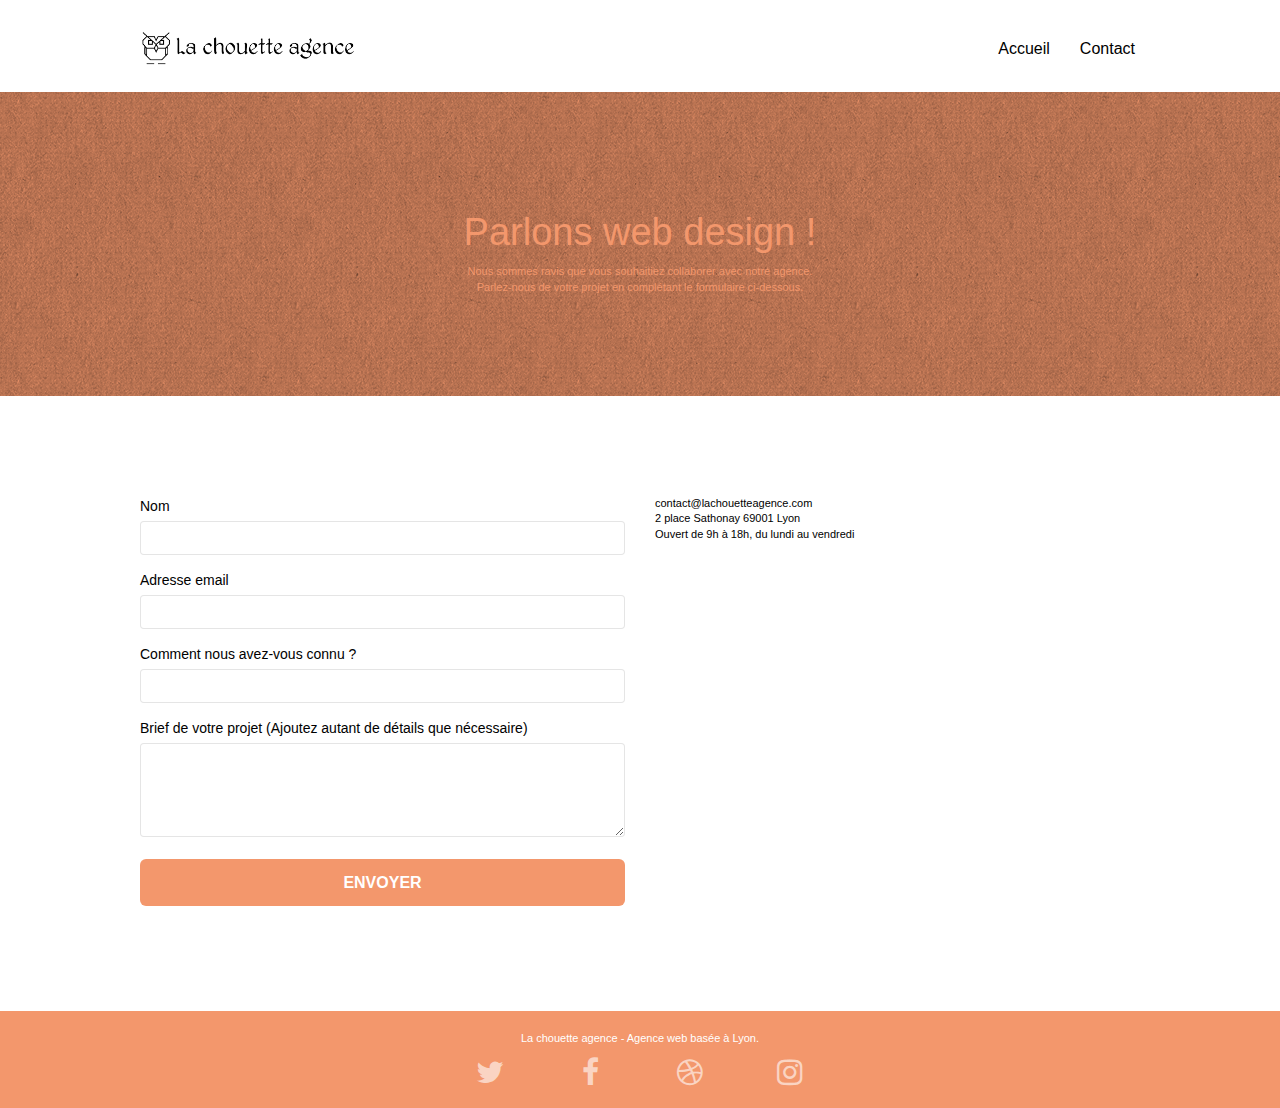
==== contact.html @ b87ef06f "seo maj" ====
<!DOCTYPE html>
<html lang="fr">
<head>
    <meta charset="utf-8">
    <meta name="description" content="La chouette agence, Entreprise webdesign Lyon">
    <meta name="viewport" content="width=device-width, initial-scale=1.0, viewport-fit=cover">
    <meta name="robots" content="index, follow">

    <link rel="shortcut icon" type="image/png" href="favicon.jpg">
    <link rel="stylesheet" type="text/css" href="./css/bootstrap.css">
    <link rel="stylesheet" type="text/css" href="style.css">
    <link rel="stylesheet" type="text/css" href="./css/font-awesome.css">
    <link rel="stylesheet" type="text/css" href="./css/et-line.css">

    <meta property="og:title" content="La chouette agence, Contact, Entreprise webdesign Lyon" />
    <meta property="og:type" content="article" />
    <meta property="og:url" content="https://filoupegase.github.io/La_chouette_agence/" />
    <meta property="og:image" content="https://filoupegase.github.io/La_chouette_agence/img/logo.png" />
    <meta property="og:description" content="La chouette agence, entreprise web design Lyon" />


    <script src="./js/jquery-2.1.0.js" defer></script>
    <script src="./js/bootstrap.js" defer></script>
    <script src="./js/blocs.js" defer></script>
    <script src="./js/jquery.touchSwipe.js" defer></script>
    <script src="./js/gmaps.js" defer></script>

    <title>La chouette agence,Contact, Entreprise webdesign Lyon</title>


    <!-- Analytics -->

    <!-- Analytics END -->

</head>
<body>
<!-- Principal conteneur -->
<div class="page-container">

    <!-- bloc-0 -->
    <div class="bloc bgc-white l-bloc " id="bloc-0">
        <div class="container bloc-sm">
            <nav class="navbar row">
                <div class="navbar-header">
                    <a class="navbar-brand" href="index.html"><img src="img/la-chouette-agence.png"
                                                                   alt="atlanta web design logo" height="40"/></a>
                    <button id="nav-toggle" type="button" class="ui-navbar-toggle navbar-toggle" data-toggle="collapse"
                            data-target=".navbar-1">
                        <span class="sr-only">Toggle navigation</span><span class="icon-bar"></span><span
                            class="icon-bar"></span><span class="icon-bar"></span>
                    </button>
                </div>
                <div class="collapse navbar-collapse navbar-1 special-dropdown-nav">
                    <ul class="site-navigation nav navbar-nav">
                        <li>
                            <a href="index.html">Accueil</a>
                        </li>
                        <li>
                        </li>
                        <li>
                            <a href="contact.html">Contact</a>
                        </li>
                    </ul>
                </div>
            </nav>
        </div>
    </div>
    <!-- bloc-0 END -->

    <!-- bloc-6 -->
    <div class="bloc bg-dots-bg bg-repeat bgc-atomic-tangerine d-bloc bloc-bg-texture texture-paper" id="bloc-6">
        <div class="container bloc-lg">
            <div class="row">
                <div class="col-sm-12">
                    <h1 class="text-center hero-bloc-text tc-white">
                        Parlons web design !
                    </h1>
                    <p class="text-center mg-lg tc-white tight-width-whitespace">
                        Nous sommes ravis que vous souhaitiez collaborer avec notre agence.<br>
                        Parlez-nous de votre projet en complétant le formulaire ci-dessous.
                    </p>
                </div>
            </div>
        </div>
    </div>
    <!-- bloc-6 END -->

    <!-- bloc-7 -->
    <div class="bloc bgc-white l-bloc" id="bloc-7">
        <div class="container bloc-lg">
            <div class="row">
                <div class="col-sm-6">
                    <form id="form_1" novalidate success-msg="Your message has been sent."
                          fail-msg="Sorry it seems that our mail server is not responding, Sorry for the inconvenience!">
                        <div class="form-group">
                            <label>
                                Nom
                            </label>
                            <input id="name" class="form-control" required/>
                        </div>
                        <div class="form-group">
                            <label>
                                Adresse email
                            </label>
                            <input id="email" class="form-control" type="email" required/>
                        </div>
                        <div class="form-group">
                            <label>
                                Comment nous avez-vous connu ?
                            </label>
                            <input class="form-control" type="email" required id="input_504"/>
                        </div>
                        <div class="form-group">
                            <label>
                                Brief de votre projet (Ajoutez autant de détails que nécessaire)<br>
                            </label><textarea id="message" class="form-control" rows="4" cols="50" required></textarea>
                        </div>
                        <button class="bloc-button btn btn-lg btn-block cta-hero btn-atomic-tangerine" type="submit">
                            Envoyer
                        </button>
                    </form>
                </div>
                <div class="col-sm-6">
                    <p>
                        contact@lachouetteagence.com<br>2 place Sathonay 69001 Lyon<br>Ouvert de 9h à 18h, du lundi au
                        vendredi<br>
                    </p>
                </div>
            </div>
        </div>
    </div>
    <!-- bloc-7 END -->

    <!-- ScrollToTop Button -->
    <a class="bloc-button btn btn-d scrollToTop" onclick="scrollToTarget('1')"><span
            class="fa fa-chevron-up"></span></a>
    <!-- ScrollToTop Button END-->


    <!-- Footer - bloc-8 -->
    <div class="bloc bgc-atomic-tangerine d-bloc" id="bloc-8">
        <div class="container bloc-sm">
            <div class="row">
                <div class="col-sm-12">
                    <p class="text-center white">
                        La chouette agence - Agence web basée à Lyon.<br>
                    </p>
                    <div class="row row-no-gutters social">
                        <div class="col-sm-3">
                            <div class="text-center">
                                <a class="social" href="index.html"><span class="fa fa-twitter icon-md"></span></a>
                            </div>
                        </div>
                        <div class="col-sm-3">
                            <div class="text-center">
                                <a class="social" href="index.html"><span class="fa fa-facebook icon-md"></span></a>
                            </div>
                        </div>
                        <div class="col-sm-3">
                            <div class="text-center">
                                <a class="social" href="index.html"><span class="fa fa-dribbble icon-md"></span></a>
                            </div>
                        </div>
                        <div class="col-sm-3">
                            <div class="text-center">
                                <a class="social" href="index.html"><span class="fa fa-instagram icon-md"></span></a>
                            </div>
                        </div>
                    </div>
                </div>
            </div>
        </div>
    </div>
    <!-- Footer - bloc-8 END -->

</div>
<!-- Principal conteneur END -->


</body>
</html>
---- style.css ----
body {
    margin: 0;
    padding: 0;
    background: #FFF;
    overflow-x: hidden;
    -webkit-font-smoothing: antialiased;
    -moz-osx-font-smoothing: grayscale;
}

a,
button {
    transition: all .3s ease-in-out;
    outline: none!important;
}

a:hover {
    text-decoration: none;
    cursor: pointer;
}

#page-loading-blocs-notifaction {
    position: fixed;
    top: 0;
    bottom: 0;
    width: 100%;
    z-index: 100000;
    background: #FFFFFF url("img/pageload-spinner.gif") no-repeat center center;
}

.bloc {
    width: 100%;
    clear: both;
    background: 50% 50% no-repeat;
    padding: 0 50px;
    -webkit-background-size: cover;
    -moz-background-size: cover;
    -o-background-size: cover;
    background-size: cover;
    position: relative;
}

.bloc .container {
    padding-left: 0;
    padding-right: 0;
}

.bloc-lg {
    padding: 100px 50px;
}

.bloc-md {
    padding: 50px;
}

.bloc-sm {
    padding: 20px 50px;
}

.bg-center,
.bg-l-edge,
.bg-r-edge,
.bg-t-edge,
.bg-b-edge,
.bg-tl-edge,
.bg-bl-edge,
.bg-tr-edge,
.bg-br-edge,
.bg-repeat {
    -webkit-background-size: auto!important;
    -moz-background-size: auto!important;
    -o-background-size: auto!important;
    background-size: auto!important;
}

.bg-repeat {
    background: repeat;
}

.bg-t-edge {
    background: top no-repeat;
}

.bloc-bg-texture::before {
    content: "";
    background-size: 2px 2px;
    position: absolute;
    top: 0;
    bottom: 0;
    left: 0;
    right: 0;
}

.texture-paper::before {
    background: url("img/texture-paper.png");
    background-size: 280px 280px;
}

.citation {
    font-size: 2.5rem;
}

.citation__footer {
    font-size: 1.8rem;
    color: #000;
}

.padd {
    margin-bottom: 30px;
}

.b-parallax {
    background-attachment: fixed;
}

.d-bloc {
    color: rgba(255, 255, 255, .7);
}

.d-bloc button:hover {
    color: rgba(255, 255, 255, .9);
}

.d-bloc .icon-round,
.d-bloc .icon-square,
.d-bloc .icon-rounded,
.d-bloc .icon-semi-rounded-a,
.d-bloc .icon-semi-rounded-b {
    border-color: rgba(255, 255, 255, .9);
}

.d-bloc .divider-h span {
    border-color: rgba(255, 255, 255, .2);
}

.d-bloc .a-btn,
.d-bloc .navbar a,
.d-bloc .navbar-brand,
.d-bloc a .icon-sm,
.d-bloc a .icon-md,
.d-bloc a .icon-lg,
.d-bloc a .icon-xl,
.d-bloc h1 a,
.d-bloc h2 a,
.d-bloc h3 a,
.d-bloc h4 a,
.d-bloc h5 a,
.d-bloc h6 a,
.d-bloc p a {
    color: rgba(255, 255, 255, .6);
}

.d-bloc .a-btn:hover,
.d-bloc .navbar a:hover,
.d-bloc .navbar-brand:hover,
.d-bloc a:hover .icon-sm,
.d-bloc a:hover .icon-md,
.d-bloc a:hover .icon-lg,
.d-bloc a:hover .icon-xl,
.d-bloc h1 a:hover,
.d-bloc h2 a:hover,
.d-bloc h3 a:hover,
.d-bloc h4 a:hover,
.d-bloc h5 a:hover,
.d-bloc h6 a:hover,
.d-bloc p a:hover {
    color: rgba(255, 255, 255, 1);
}

.d-bloc .navbar-toggle .icon-bar {
    background: rgba(255, 255, 255, 1);
}

.d-bloc .btn-wire,
.d-bloc .btn-wire:hover {
    color: rgba(255, 255, 255, 1);
    border-color: rgba(255, 255, 255, 1);
}

.d-bloc .panel {
    color: rgba(0, 0, 0, .5);
}

.d-bloc .panel button:hover {
    color: rgba(0, 0, 0, .7);
}

.d-bloc .panel icon {
    border-color: rgba(0, 0, 0, .7);
}

.d-bloc .panel .divider-h span {
    border-color: rgba(0, 0, 0, .1);
}

.d-bloc .panel .a-btn {
    color: rgba(0, 0, 0, .6);
}

.d-bloc .panel .a-btn:hover {
    color: rgba(0, 0, 0, 1);
}

.d-bloc .panel .btn-wire,
.d-bloc .panel .btn-wire:hover {
    color: rgba(0, 0, 0, .7);
    border-color: rgba(0, 0, 0, .3);
}

.d-bloc .panel,
.l-bloc {
    color: rgba(0, 0, 0, .5);
}

.d-bloc .panel button:hover,
.l-bloc button:hover {
    color: rgba(0, 0, 0, .7);
}

.l-bloc .icon-round,
.l-bloc .icon-square,
.l-bloc .icon-rounded,
.l-bloc .icon-semi-rounded-a,
.l-bloc .icon-semi-rounded-b {
    border-color: rgba(0, 0, 0, .7);
}

.d-bloc .panel .divider-h span,
.l-bloc .divider-h span {
    border-color: rgba(0, 0, 0, .1);
}

.d-bloc .panel .a-btn,
.l-bloc .a-btn,
.l-bloc .navbar a,
.l-bloc .navbar-brand,
.l-bloc a .icon-sm,
.l-bloc a .icon-md,
.l-bloc a .icon-lg,
.l-bloc a .icon-xl,
.l-bloc h1 a,
.l-bloc h2 a,
.l-bloc h3 a,
.l-bloc h4 a,
.l-bloc h5 a,
.l-bloc h6 a,
.l-bloc p a {
    color: rgba(0, 0, 0, .6);
}

.d-bloc .panel .a-btn:hover,
.l-bloc .a-btn:hover,
.l-bloc .navbar a:hover,
.l-bloc .navbar-brand:hover,
.l-bloc a:hover .icon-sm,
.l-bloc a:hover .icon-md,
.l-bloc a:hover .icon-lg,
.l-bloc a:hover .icon-xl,
.l-bloc h1 a:hover,
.l-bloc h2 a:hover,
.l-bloc h3 a:hover,
.l-bloc h4 a:hover,
.l-bloc h5 a:hover,
.l-bloc h6 a:hover,
.l-bloc p a:hover {
    color: rgba(0, 0, 0, 1);
}

.l-bloc .navbar-toggle .icon-bar {
    color: rgba(0, 0, 0, .6);
}

.d-bloc .panel .btn-wire,
.d-bloc .panel .btn-wire:hover,
.l-bloc .btn-wire,
.l-bloc .btn-wire:hover {
    color: rgba(0, 0, 0, .7);
    border-color: rgba(0, 0, 0, .3);
}

.voffset {
    margin-top: 30px;
}

.voffset-lg {
    margin-top: 80px;
}

.row-no-gutters {
    margin-right: 0;
    margin-left: 0;
}

.row.row-no-gutters > [class^="col-"],
.row.row-no-gutters > [class*=" col-"] {
    padding-right: 0;
    padding-left: 0;
}

#bloc-1-hero h1 {
    font-size: 32px;
}

.navbar {
    margin-bottom: 0;
    z-index: 1;
}

.navbar-brand {
    height: auto;
    padding: 3px 15px;
    font-size: 25px;
    font-weight: normal;
    font-weight: 600;
    line-height: 44px;
}

.navbar-brand img {
    max-height: 200px;
    margin: 0 5px 0 0;
    display: inline;
}

.navbar-brand img[src$=svg] {
    min-width: 100px;
}

.nav-center .navbar-brand img {
    margin: 0;
}

.navbar .nav {
    padding-top: 2px;
    margin-right: -16px;
    float: right;
    z-index: 1;
}

.nav > li {
    float: left;
    margin-top: 4px;
    font-size: 16px;
}

.navbar-nav .open .dropdown-menu > li > a {
    text-align: inherit;
}

.nav > li a:hover,
.nav > li a:focus {
    background: transparent;
}

.navbar-toggle {
    margin: 10px 10px 0 0;
    border: 0px;
}

.navbar-toggle:hover {
    background: transparent!important;
}

.navbar-toggle .icon-bar {
    background-color: rgba(0, 0, 0, .5);
    width: 26px;
}

.nav-invert .navbar .nav {
    float: left;
}

.nav-invert .navbar-header,
.nav-invert .navbar-brand {
    float: right;
    position: relative;
    z-index: 2;
}

@media (min-width: 768px) {
    .site-navigation {
        position: absolute;
        top: 50%;
        right: 20px;
        transform: translate(0, -50%);
        -webkit-transform: translateY(-50%);
    }
    .nav > li .dropdown-menu a,
    .nav > li .dropdown-menu a:hover {
        color: #484848;
    }
    .nav-invert .site-navigation {
        left: 0;
        right: 0;
    }
    .nav-center {
        text-align: center;
    }
    .nav-center .navbar-header {
        width: 100%;
    }
    .nav-center .navbar-header,
    .nav-center .navbar-brand,
    .nav-center .nav > li {
        float: none;
        display: inline-block;
    }
    .nav-center .site-navigation {
        position: relative;
        width: 100%;
        right: 0;
        margin-right: 0px;
        margin-top: 20px;
    }
    .nav-center.mini-nav .navbar-toggle {
        float: none;
        margin: 10px auto 0;
    }
}

.nav > li > .dropdown a {
    background: none!important;
    display: block;
    padding: 14px 15px;
}

nav .caret {
    margin: 0 5px;
}

.dropdown-menu .dropdown-menu {
    top: -8px;
    left: 100%;
}

.dropdown-menu .dropmenu-flow-right {
    top: 100%;
    left: 0;
    margin-left: -1px;
    border-top-left-radius: 0;
    border-top-right-radius: 0;
}

.dropdown-menu .dropdown span {
    border: 4px solid black;
    border-top-color: transparent;
    border-right-color: transparent;
    border-bottom-color: transparent;
    margin: 6px -5px 0 0!important;
    float: right;
}

.mg-md {
    margin-top: 10px;
    margin-bottom: 20px;
}

.mg-lg {
    margin-top: 10px;
    margin-bottom: 40px;
}

.btn {
    margin: 0 5px 5px 0;
}

.btn.pull-right {
    margin: 0 0 5px 5px;
}

.btn-d,
.btn-d:hover,
.btn-d:focus {
    color: #FFF;
    background: rgba(0, 0, 0, .3);
}

button {
    outline: none!important;
}

.btn-rd {
    border-radius: 40px;
}

.btn-clean {
    border: 1px solid rgba(0, 0, 0, .08);
    border-bottom-color: rgba(0, 0, 0, .1);
    text-shadow: 0 1px 0 rgba(0, 0, 1, .1);
    box-shadow: 0 1px 3px rgba(0, 0, 1, .25), inset 0 1px 0 0 rgba(255, 255, 255, .15);
}

.icon-md {
    font-size: 30px!important;
}

.icon-lg {
    font-size: 60px!important;
}

.sm-shadow {
    text-shadow: 0 1px 2px rgba(0, 0, 0, .3);
}

.panel-sq,
.panel-sq .panel-heading,
.panel-sq .panel-footer {
    border-radius: 0;
}

.panel-rd {
    border-radius: 30px;
}

.panel-rd .panel-heading {
    border-radius: 29px 29px 0 0;
}

.panel-rd .panel-footer {
    border-radius: 0 0 29px 29px;
}

.form-control {
    border-color: rgba(0, 0, 0, .1);
    box-shadow: none;
}

.scrollToTop {
    width: 40px;
    height: 40px;
    position: fixed;
    bottom: 20px;
    right: 20px;
    opacity: 0;
    z-index: 500;
    transition: all .3s ease-in-out;
}

.scrollToTop span {
    margin-top: 6px;
}

.showScrollTop {
    font-size: 14px;
    opacity: 1;
}

a[data-lightbox] {
    position: relative;
    display: block;
    text-align: center;
}

a[data-lightbox]:hover::before {
    content: "+";
    font-family: "HelveticaNeue-Light", "Helvetica Neue Light", "Helvetica Neue", Helvetica, Arial;
    font-size: 32px;
    width: 50px;
    height: 50px;
    margin-left: -25px;
    border-radius: 50%;
    background: rgba(0, 0, 0, .6);
    color: #FFF;
    font-weight: 100;
    z-index: 1;
    position: absolute;
    top: 50%;
    transform: translateY(-50%);
    -webkit-transform: translateY(-50%);
}

a[data-lightbox]:hover img {
    opacity: 0.6;
    -webkit-animation-fill-mode: none;
    animation-fill-mode: none;
}

#lightbox-modal {
    display: flex;
    align-items: center;
}

#lightbox-modal .modal-dialog {
    width: 90%;
    max-width: 900px;
    margin: 0 auto 0;
}

#lightbox-modal .modal-dialog img {
    max-height: 90vh;
    margin: 0 auto;
}

.lightbox-caption {
    padding: 20px;
    color: #FFF;
    background: rgba(0, 0, 0, .5);
    position: absolute;
    left: 15px;
    right: 15px;
    bottom: 5px;
}

.close-lightbox {
    color: #FFF;
    font-size: 30px;
    position: absolute;
    top: 20px;
    right: 20px;
    z-index: 20;
    background: rgba(0, 0, 0, .5);
    border: none;
    line-height: 30px;
    padding: 0 9px 5px;
    opacity: 0.3;
}

.close-lightbox:hover,
.next-lightbox:hover,
.prev-lightbox:hover {
    opacity: 1.0;
    color: #FFF;
}

.next-lightbox,
.prev-lightbox {
    font-size: 20px;
    color: rgba(255, 255, 255, .9);
    background: rgba(0, 0, 0, .5);
    transition: all .2s ease-in-out;
    position: absolute;
    top: 45%;
    z-index: 1;
    opacity: 0.4;
}

.next-lightbox {
    padding: 6px 8px 1px 13px;
    right: 25px;
}

.prev-lightbox {
    padding: 6px 13px 1px 10px;
    left: 25px;
}

.snapshot-lb .modal-body {
    padding-bottom: 45px;
}

.snapshot-lb .lightbox-caption {
    padding: 0;
    color: rgba(0, 0, 0, .5);
    background: none;
}

h1,
h2,
h3,
h4,
h5,
h6,
p,
label,
.btn,
a {
    font-family: "helvetica";
    font-weight: 400;
    color: black!important;
}

.container {
    max-width: 1000px;
}

.hero-bloc-text {
    font-size: 38px;
}

.hero-bloc-text-sub {
    font-size: 36px;
}

.statement-bloc-text {
    line-height: 26px;
    font-style: italic;
    font-size: 20px;
    text-align: center;
    font-weight: lighter;
    max-width: 520px;
    margin: auto auto auto auto;
}

p {
    font-size: 11px;
}

.tight-width-whitespace {
    max-width: 600px;
    margin: auto auto auto auto;
}

.h1 {
    font-size: 25px;
    font-family: "Open Sans";
}

.cta-hero {
    margin-top: 22px;
    color: #FFFFFF!important;
    text-transform: uppercase;
    padding: 12px 28px 12px 28px;
    font-size: 16px;
    font-weight: 700;
}

.social {
    max-width: 400px;
    margin: auto auto auto auto;
}

h2 {
    font-size: 25px;
    line-height: 1.4em;
}

h3 {
    font-size: 15px;
    text-transform: uppercase;
    font-weight: 700;
    color: #333333!important;
}

.med-width-whitespace {
    max-width: 800px;
    margin: auto auto auto auto;
    box-shadow: 0px 0px 0px #000000;
}

h1 {
    color: #333333!important;
}

h4 {
    color: #333333!important;
}

.icons {
    margin-bottom: 14px;
    margin-top: 24px;
}

.white {
    color: #FFFFFF!important;
}

.portfolio-thumb {
    margin-bottom: 24px;
}

.portfolio-row {
    margin-bottom: 44px;
    margin-top: 50px;
}

.avatar {
    box-shadow: 0px 4px 9px rgba(0, 0, 0, 0.3);
}

.black-background {
    background-color: rgba(165, 147, 99, 0.7);
    padding: 40px 40px 40px 40px;
}

.bold-link {
    font-weight: 900;
    text-decoration: underline!important;
}

.bgc-white {
    background-color: #FFFFFF;
}

.bgc-dark-slate-blue {
    background-color: #364577;
}

.bgc-atomic-tangerine {
    background-color: #F3976C;
}

.tc-white {
    color: #F3976C!important;
}

.btn-atomic-tangerine {
    background: #F3976C;
    color: #FFFFFF!important;
}

.btn-atomic-tangerine:hover {
    background: #c27956!important;
    color: #FFFFFF!important;
}

.ltc-white {
    color: #FFFFFF!important;
}

.ltc-white:hover {
    color: #cccccc!important;
}

.ltc-atomic-tangerine {
    color: #F3976C!important;
}

.ltc-atomic-tangerine:hover {
    color: #c27956!important;
}

.icon-dark-slate-blue {
    color: #364577!important;
    border-color: #364577!important;
}

.bg-dots-bg {
    background-image: url("img/dots-bg.png");
}

.bg-lines-h2-bg {
    background-image: url("img/lines-h2-bg.png");
}

.bg-banniere {
    background-image: url("img/la-chouette-agence-banniere.jpg");
}

.bg-presentation {
    background-image: url("img/image-de-presentation.jpg");
}

@media (max-width: 1024px) {
    .bloc {
        padding-left: 20px;
        padding-right: 20px;
    }
    .bloc.full-width-bloc,
    .bloc-tile-2.full-width-bloc .container,
    .bloc-tile-3.full-width-bloc .container,
    .bloc-tile-4.full-width-bloc .container {
        padding-left: 0;
        padding-right: 0;
    }
}

@media (max-width: 992px) and (min-width: 768px) {
    .navbar .nav {
        max-width: 80%
    }
    .nav-center.navbar .nav {
        max-width: 100%
    }
}

@media only screen and (min-device-width: 768px) and (max-device-width: 1024px) and (orientation: landscape) {
    .b-parallax {
        background-attachment: scroll;
    }
}

@media only screen and (min-device-width: 1024px) and (max-device-width: 1366px) and (-webkit-min-device-pixel-ratio: 1.5) {
    .b-parallax {
        background-attachment: scroll;
    }
}

@media (max-width: 991px) {
    .container {
        width: 100%;
    }
    .b-parallax {
        background-attachment: scroll;
    }
    .page-container,
    #hero-bloc {
        overflow-x: hidden;
        position: relative;
    }
    .bloc {
        padding-left: constant(safe-area-inset-left);
        padding-right: constant(safe-area-inset-right);
    }
    .bloc-group,
    .bloc-group .bloc {
        display: block;
        width: 100%;
    }
    .bloc-fill-screen .fill-bloc-top-edge,
    .bloc-fill-screen .fill-bloc-bottom-edge {
        padding: 0 20px;
        padding-left: constant(safe-area-inset-left);
        padding-right: constant(safe-area-inset-right);
    }
}

@media (max-width: 767px) {
    .page-container {
        overflow-x: hidden;
        position: relative;
    }
    h1,
    h2,
    h3,
    h4,
    h5,
    h6,
    p,
    #disqus_thread {
        padding-left: 10px!important;
        padding-right: 10px!important;
    }
    .b-parallax {
        background-attachment: scroll;
    }
    .navbar .nav {
        padding-top: 0;
        border-top: 1px solid rgba(0, 0, 0, .2);
        float: none!important;
    }
    .navbar.row {
        margin-left: 0;
        margin-right: 0;
    }
    .site-navigation {
        position: inherit;
        transform: none;
        -webkit-transform: none;
        -ms-transform: none;
    }
    .nav > li {
        margin-top: 0;
        border-bottom: 1px solid rgba(0, 0, 0, .1);
        background: rgba(0, 0, 0, .05);
        text-align: left;
        padding-left: 15px;
        width: 100%;
    }
    .nav > li:hover {
        background: rgba(0, 0, 0, .08);
    }
    .dropdown .dropdown a .caret {
        float: none;
        margin: 5px 0 0 10px!important;
        border: 4px solid black;
        border-bottom-color: transparent;
        border-right-color: transparent;
        border-left-color: transparent;
    }
    #hero-bloc .navbar .nav {
        background: rgba(0, 0, 0, .8);
    }
    #hero-bloc .navbar .nav a {
        color: rgba(255, 255, 255, .6);
    }
    .hero {
        padding: 50px 0;
    }
    .hero-nav {
        left: -1px;
        right: -1px;
    }
    .navbar-collapse {
        padding: 0;
        overflow-x: hidden;
        -webkit-box-shadow: none;
        box-shadow: none;
    }
    .navbar-brand img {
        max-height: 40px;
        width: auto;
    }
    .nav-invert .navbar-header {
        float: none;
        width: 100%;
    }
    .nav-invert .navbar-toggle {
        float: left;
        margin-left: 10px;
    }
    .bloc {
        padding-left: 0;
        padding-right: 0;
    }
    .bloc-xxl,
    .bloc-xl,
    .bloc-lg {
        padding: 40px 0;
    }
    .bloc-sm,
    .bloc-md {
        padding-left: 0;
        padding-right: 0;
    }
    .bloc-tile-2 .container,
    .bloc-tile-3 .container,
    .bloc-tile-4 .container,
    .bloc-fill-screen .fill-bloc-top-edge,
    .bloc-fill-screen .fill-bloc-bottom-edge {
        padding-left: 0;
        padding-right: 0;
    }
    .a-block {
        padding: 0 10px;
    }
    .btn-dwn {
        display: none;
    }
    .voffset {
        margin-top: 5px;
    }
    .voffset-md {
        margin-top: 20px;
    }
    .voffset-lg {
        margin-top: 30px;
    }
    form {
        padding: 5px;
    }
    .close-lightbox {
        display: inline-block;
    }
    .blocsapp-device-iphone5 {
        background-size: 216px 425px;
        padding-top: 60px;
        width: 216px;
        height: 425px;
    }
    .blocsapp-device-iphone5 img {
        width: 180px;
        height: 320px;
    }
}

@media (max-width: 400px) {
    .bloc {
        padding-left: 0;
        padding-right: 0;
    }
}

@media (max-width: 767px) {
    .bloc-mob-center-text {
        text-align: center;
    }
}
---- css/et-line.css ----
@font-face {
    font-family: et-line;
    src: url(../fonts/et-line.eot);
    src: url(../fonts/et-line.eot?#iefix) format('embedded-opentype'), url(../fonts/et-line.woff) format('woff'), url(../fonts/et-line.ttf) format('truetype'), url(../fonts/et-line.svg#et-line) format('svg');
    font-weight: 400;
    font-style: normal
}

.et-icon-adjustments,
.et-icon-alarmclock,
.et-icon-anchor,
.et-icon-aperture,
.et-icon-attachment,
.et-icon-bargraph,
.et-icon-basket,
.et-icon-beaker,
.et-icon-bike,
.et-icon-book-open,
.et-icon-briefcase,
.et-icon-browser,
.et-icon-calendar,
.et-icon-camera,
.et-icon-caution,
.et-icon-chat,
.et-icon-circle-compass,
.et-icon-clipboard,
.et-icon-clock,
.et-icon-cloud,
.et-icon-compass,
.et-icon-desktop,
.et-icon-dial,
.et-icon-document,
.et-icon-documents,
.et-icon-download,
.et-icon-dribbble,
.et-icon-edit,
.et-icon-envelope,
.et-icon-expand,
.et-icon-facebook,
.et-icon-flag,
.et-icon-focus,
.et-icon-gears,
.et-icon-genius,
.et-icon-gift,
.et-icon-global,
.et-icon-globe,
.et-icon-googleplus,
.et-icon-grid,
.et-icon-happy,
.et-icon-hazardous,
.et-icon-heart,
.et-icon-hotairballoon,
.et-icon-hourglass,
.et-icon-key,
.et-icon-laptop,
.et-icon-layers,
.et-icon-lifesaver,
.et-icon-lightbulb,
.et-icon-linegraph,
.et-icon-linkedin,
.et-icon-lock,
.et-icon-magnifying-glass,
.et-icon-map,
.et-icon-map-pin,
.et-icon-megaphone,
.et-icon-mic,
.et-icon-mobile,
.et-icon-newspaper,
.et-icon-notebook,
.et-icon-paintbrush,
.et-icon-paperclip,
.et-icon-pencil,
.et-icon-phone,
.et-icon-picture,
.et-icon-pictures,
.et-icon-piechart,
.et-icon-presentation,
.et-icon-pricetags,
.et-icon-printer,
.et-icon-profile-female,
.et-icon-profile-male,
.et-icon-puzzle,
.et-icon-quote,
.et-icon-recycle,
.et-icon-refresh,
.et-icon-ribbon,
.et-icon-rss,
.et-icon-sad,
.et-icon-scissors,
.et-icon-scope,
.et-icon-search,
.et-icon-shield,
.et-icon-speedometer,
.et-icon-strategy,
.et-icon-streetsign,
.et-icon-tablet,
.et-icon-target,
.et-icon-telescope,
.et-icon-toolbox,
.et-icon-tools,
.et-icon-tools-2,
.et-icon-trophy,
.et-icon-tumblr,
.et-icon-twitter,
.et-icon-upload,
.et-icon-video,
.et-icon-wallet,
.et-icon-wine {
    font-family: et-line;
    speak: none;
    font-style: normal;
    font-weight: 400;
    font-variant: normal;
    text-transform: none;
    line-height: 1;
    -webkit-font-smoothing: antialiased;
    -moz-osx-font-smoothing: grayscale;
    display: inline-block
}

.et-icon-mobile:before {
    content: "\e000"
}

.et-icon-laptop:before {
    content: "\e001"
}

.et-icon-desktop:before {
    content: "\e002"
}

.et-icon-tablet:before {
    content: "\e003"
}

.et-icon-phone:before {
    content: "\e004"
}

.et-icon-document:before {
    content: "\e005"
}

.et-icon-documents:before {
    content: "\e006"
}

.et-icon-search:before {
    content: "\e007"
}

.et-icon-clipboard:before {
    content: "\e008"
}

.et-icon-newspaper:before {
    content: "\e009"
}

.et-icon-notebook:before {
    content: "\e00a"
}

.et-icon-book-open:before {
    content: "\e00b"
}

.et-icon-browser:before {
    content: "\e00c"
}

.et-icon-calendar:before {
    content: "\e00d"
}

.et-icon-presentation:before {
    content: "\e00e"
}

.et-icon-picture:before {
    content: "\e00f"
}

.et-icon-pictures:before {
    content: "\e010"
}

.et-icon-video:before {
    content: "\e011"
}

.et-icon-camera:before {
    content: "\e012"
}

.et-icon-printer:before {
    content: "\e013"
}

.et-icon-toolbox:before {
    content: "\e014"
}

.et-icon-briefcase:before {
    content: "\e015"
}

.et-icon-wallet:before {
    content: "\e016"
}

.et-icon-gift:before {
    content: "\e017"
}

.et-icon-bargraph:before {
    content: "\e018"
}

.et-icon-grid:before {
    content: "\e019"
}

.et-icon-expand:before {
    content: "\e01a"
}

.et-icon-focus:before {
    content: "\e01b"
}

.et-icon-edit:before {
    content: "\e01c"
}

.et-icon-adjustments:before {
    content: "\e01d"
}

.et-icon-ribbon:before {
    content: "\e01e"
}

.et-icon-hourglass:before {
    content: "\e01f"
}

.et-icon-lock:before {
    content: "\e020"
}

.et-icon-megaphone:before {
    content: "\e021"
}

.et-icon-shield:before {
    content: "\e022"
}

.et-icon-trophy:before {
    content: "\e023"
}

.et-icon-flag:before {
    content: "\e024"
}

.et-icon-map:before {
    content: "\e025"
}

.et-icon-puzzle:before {
    content: "\e026"
}

.et-icon-basket:before {
    content: "\e027"
}

.et-icon-envelope:before {
    content: "\e028"
}

.et-icon-streetsign:before {
    content: "\e029"
}

.et-icon-telescope:before {
    content: "\e02a"
}

.et-icon-gears:before {
    content: "\e02b"
}

.et-icon-key:before {
    content: "\e02c"
}

.et-icon-paperclip:before {
    content: "\e02d"
}

.et-icon-attachment:before {
    content: "\e02e"
}

.et-icon-pricetags:before {
    content: "\e02f"
}

.et-icon-lightbulb:before {
    content: "\e030"
}

.et-icon-layers:before {
    content: "\e031"
}

.et-icon-pencil:before {
    content: "\e032"
}

.et-icon-tools:before {
    content: "\e033"
}

.et-icon-tools-2:before {
    content: "\e034"
}

.et-icon-scissors:before {
    content: "\e035"
}

.et-icon-paintbrush:before {
    content: "\e036"
}

.et-icon-magnifying-glass:before {
    content: "\e037"
}

.et-icon-circle-compass:before {
    content: "\e038"
}

.et-icon-linegraph:before {
    content: "\e039"
}

.et-icon-mic:before {
    content: "\e03a"
}

.et-icon-strategy:before {
    content: "\e03b"
}

.et-icon-beaker:before {
    content: "\e03c"
}

.et-icon-caution:before {
    content: "\e03d"
}

.et-icon-recycle:before {
    content: "\e03e"
}

.et-icon-anchor:before {
    content: "\e03f"
}

.et-icon-profile-male:before {
    content: "\e040"
}

.et-icon-profile-female:before {
    content: "\e041"
}

.et-icon-bike:before {
    content: "\e042"
}

.et-icon-wine:before {
    content: "\e043"
}

.et-icon-hotairballoon:before {
    content: "\e044"
}

.et-icon-globe:before {
    content: "\e045"
}

.et-icon-genius:before {
    content: "\e046"
}

.et-icon-map-pin:before {
    content: "\e047"
}

.et-icon-dial:before {
    content: "\e048"
}

.et-icon-chat:before {
    content: "\e049"
}

.et-icon-heart:before {
    content: "\e04a"
}

.et-icon-cloud:before {
    content: "\e04b"
}

.et-icon-upload:before {
    content: "\e04c"
}

.et-icon-download:before {
    content: "\e04d"
}

.et-icon-target:before {
    content: "\e04e"
}

.et-icon-hazardous:before {
    content: "\e04f"
}

.et-icon-piechart:before {
    content: "\e050"
}

.et-icon-speedometer:before {
    content: "\e051"
}

.et-icon-global:before {
    content: "\e052"
}

.et-icon-compass:before {
    content: "\e053"
}

.et-icon-lifesaver:before {
    content: "\e054"
}

.et-icon-clock:before {
    content: "\e055"
}

.et-icon-aperture:before {
    content: "\e056"
}

.et-icon-quote:before {
    content: "\e057"
}

.et-icon-scope:before {
    content: "\e058"
}

.et-icon-alarmclock:before {
    content: "\e059"
}

.et-icon-refresh:before {
    content: "\e05a"
}

.et-icon-happy:before {
    content: "\e05b"
}

.et-icon-sad:before {
    content: "\e05c"
}

.et-icon-facebook:before {
    content: "\e05d"
}

.et-icon-twitter:before {
    content: "\e05e"
}

.et-icon-googleplus:before {
    content: "\e05f"
}

.et-icon-rss:before {
    content: "\e060"
}

.et-icon-tumblr:before {
    content: "\e061"
}

.et-icon-linkedin:before {
    content: "\e062"
}

.et-icon-dribbble:before {
    content: "\e063"
}
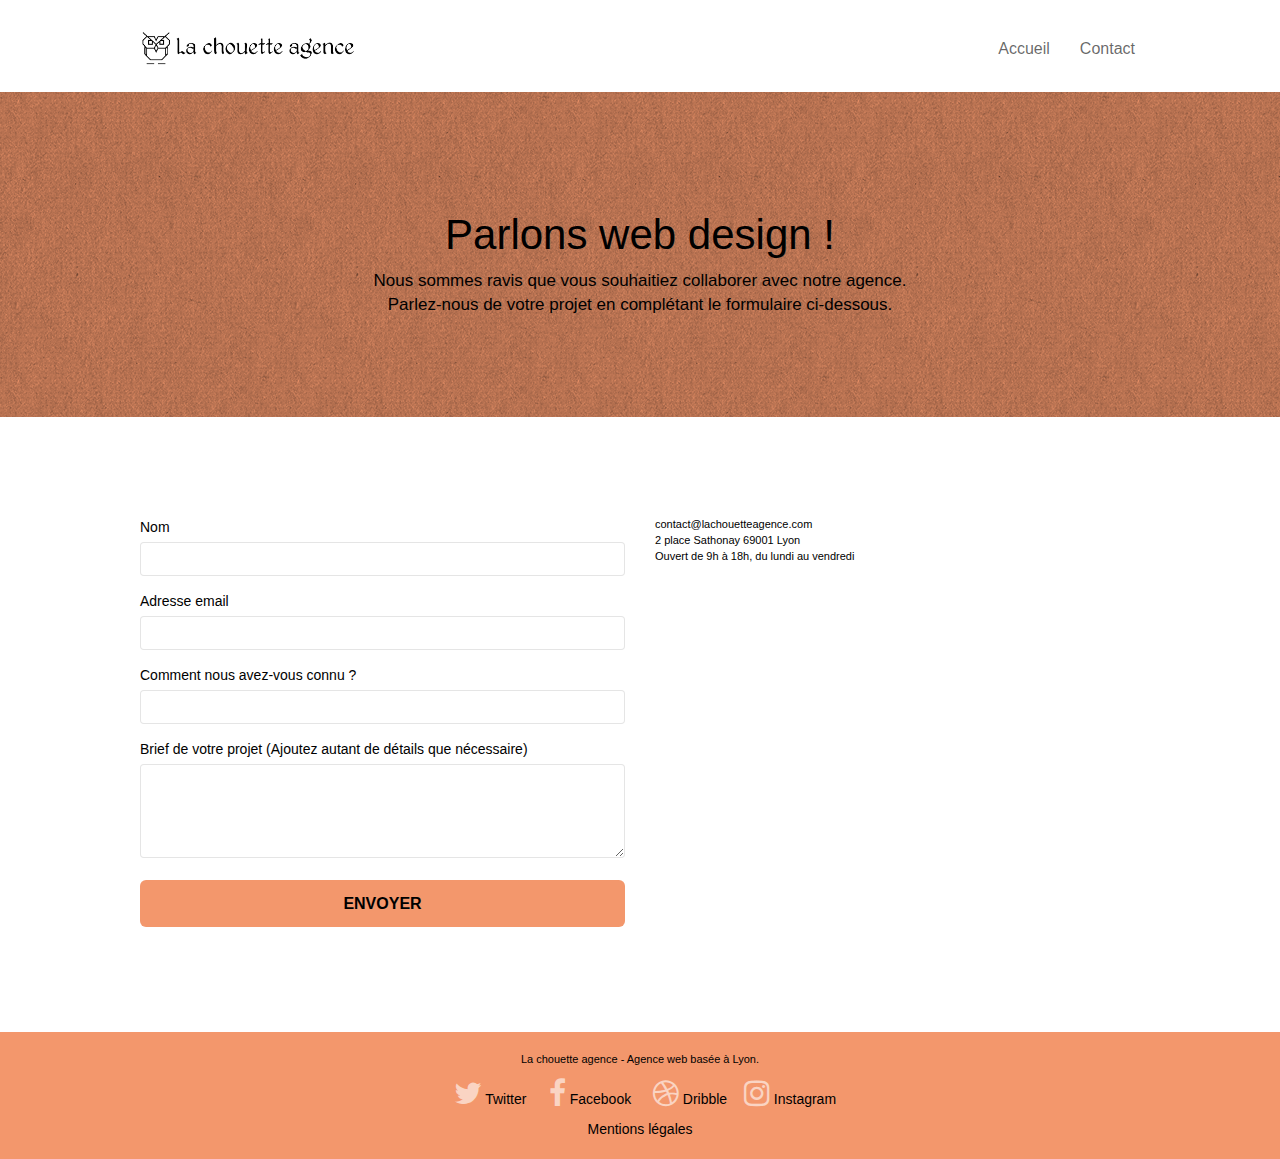
==== commit 43796459: "fichier CSS et JS minifier" ====
--- a/contact.html
+++ b/contact.html
@@ -7,23 +7,23 @@
     <meta name="robots" content="index, follow">
 
     <link rel="shortcut icon" type="image/png" href="favicon.jpg">
-    <link rel="stylesheet" type="text/css" href="./css/bootstrap.css">
-    <link rel="stylesheet" type="text/css" href="style.css">
-    <link rel="stylesheet" type="text/css" href="./css/font-awesome.css">
-    <link rel="stylesheet" type="text/css" href="./css/et-line.css">
+    <link rel="stylesheet" type="text/css" href="./css/bootstrap-min.css">
+    <link rel="stylesheet" type="text/css" href="style-min.css">
+    <link rel="stylesheet" type="text/css" href="./css/font-awesome-min.css">
+    <link rel="stylesheet" type="text/css" href="./css/et-line-min.css">
 
-    <meta property="og:title" content="La chouette agence, Contact, Entreprise webdesign Lyon" />
-    <meta property="og:type" content="article" />
-    <meta property="og:url" content="https://filoupegase.github.io/La_chouette_agence/" />
-    <meta property="og:image" content="https://filoupegase.github.io/La_chouette_agence/img/logo.png" />
-    <meta property="og:description" content="La chouette agence, entreprise web design Lyon" />
+    <meta property="og:title" content="La chouette agence, Contact, Entreprise webdesign Lyon"/>
+    <meta property="og:type" content="article"/>
+    <meta property="og:url" content="https://filoupegase.github.io/La_chouette_agence/"/>
+    <meta property="og:image" content="https://filoupegase.github.io/La_chouette_agence/img/logo.png"/>
+    <meta property="og:description" content="La chouette agence, entreprise web design Lyon"/>
 
 
-    <script src="./js/jquery-2.1.0.js" defer></script>
-    <script src="./js/bootstrap.js" defer></script>
-    <script src="./js/blocs.js" defer></script>
-    <script src="./js/jquery.touchSwipe.js" defer></script>
-    <script src="./js/gmaps.js" defer></script>
+    <script src="./js/jquery-2.1.0-min.js" defer></script>
+    <script src="./js/bootstrap-min.js" defer></script>
+    <script src="./js/blocs-min.js" defer></script>
+    <script src="./js/jquery.touchSwipe-min.js" defer></script>
+    <script src="./js/gmaps-min.js" defer></script>
 
     <title>La chouette agence,Contact, Entreprise webdesign Lyon</title>
 
@@ -38,7 +38,7 @@
 <div class="page-container">
 
     <!-- bloc-0 -->
-    <div class="bloc bgc-white l-bloc " id="bloc-0">
+    <header class="bloc bgc-white l-bloc " id="bloc-0">
         <div class="container bloc-sm">
             <nav class="navbar row">
                 <div class="navbar-header">
@@ -64,31 +64,31 @@
                 </div>
             </nav>
         </div>
-    </div>
+    </header>
     <!-- bloc-0 END -->
 
     <!-- bloc-6 -->
-    <div class="bloc bg-dots-bg bg-repeat bgc-atomic-tangerine d-bloc bloc-bg-texture texture-paper" id="bloc-6">
+    <section class="bloc bg-dots-bg bg-repeat bgc-atomic-tangerine d-bloc bloc-bg-texture texture-paper" id="bloc-6">
         <div class="container bloc-lg">
             <div class="row">
                 <div class="col-sm-12">
                     <h1 class="text-center hero-bloc-text tc-white">
                         Parlons web design !
                     </h1>
-                    <p class="text-center mg-lg tc-white tight-width-whitespace">
+                    <p class="text-center mg-lg tc-white tight-width-whitespace size">
                         Nous sommes ravis que vous souhaitiez collaborer avec notre agence.<br>
                         Parlez-nous de votre projet en complétant le formulaire ci-dessous.
                     </p>
                 </div>
             </div>
         </div>
-    </div>
+    </section>
     <!-- bloc-6 END -->
 
     <!-- bloc-7 -->
-    <div class="bloc bgc-white l-bloc" id="bloc-7">
+    <main class="bloc bgc-white l-bloc" id="bloc-7">
         <div class="container bloc-lg">
-            <div class="row">
+            <article class="row">
                 <div class="col-sm-6">
                     <form id="form_1" novalidate success-msg="Your message has been sent."
                           fail-msg="Sorry it seems that our mail server is not responding, Sorry for the inconvenience!">
@@ -126,9 +126,9 @@
                         vendredi<br>
                     </p>
                 </div>
-            </div>
+            </article>
         </div>
-    </div>
+    </main>
     <!-- bloc-7 END -->
 
     <!-- ScrollToTop Button -->
@@ -136,42 +136,49 @@
             class="fa fa-chevron-up"></span></a>
     <!-- ScrollToTop Button END-->
 
-
     <!-- Footer - bloc-8 -->
-    <div class="bloc bgc-atomic-tangerine d-bloc" id="bloc-8">
+    <footer class="bloc bgc-atomic-tangerine d-bloc" id="bloc-8">
         <div class="container bloc-sm">
             <div class="row">
                 <div class="col-sm-12">
-                    <p class="text-center white">
+                    <p class="text-center black">
                         La chouette agence - Agence web basée à Lyon.<br>
                     </p>
                     <div class="row row-no-gutters social">
                         <div class="col-sm-3">
                             <div class="text-center">
-                                <a class="social" href="index.html"><span class="fa fa-twitter icon-md"></span></a>
+                                <a class="social" href="twitter.com"><span class="fa fa-twitter icon-md"></span> Twitter</a>
                             </div>
                         </div>
                         <div class="col-sm-3">
                             <div class="text-center">
-                                <a class="social" href="index.html"><span class="fa fa-facebook icon-md"></span></a>
+                                <a class="social" href="facebook.com"><span class="fa fa-facebook icon-md"></span>
+                                    Facebook</a>
                             </div>
                         </div>
                         <div class="col-sm-3">
                             <div class="text-center">
-                                <a class="social" href="index.html"><span class="fa fa-dribbble icon-md"></span></a>
+                                <a class="social" href="dribbble.com"><span class="fa fa-dribbble icon-md"></span>
+                                    Dribble</a>
                             </div>
                         </div>
                         <div class="col-sm-3">
                             <div class="text-center">
-                                <a class="social" href="index.html"><span class="fa fa-instagram icon-md"></span></a>
+                                <a class="social" href="instagram.com"><span class="fa fa-instagram icon-md"></span>
+                                    Instagram</a>
                             </div>
                         </div>
+                    </div>
+                    <div class="col-md-12 mentions">
+                        <a href="mentions.html">Mentions légales</a>
                     </div>
                 </div>
             </div>
         </div>
-    </div>
-    <!-- Footer - bloc-8 END -->
+</div>
+</footer>
+<!-- Footer - bloc-8 END -->
+
 
 </div>
 <!-- Principal conteneur END -->
--- a/style-min.css
+++ b/style-min.css
@@ -0,0 +1 @@
+body{margin:0;padding:0;background:#FFF;overflow-x:hidden;-webkit-font-smoothing:antialiased;-moz-osx-font-smoothing:grayscale}a,button{transition:all .3s ease-in-out;outline:none!important}.color-primary{color:#f3976c}a:hover{text-decoration:none;cursor:pointer}#page-loading-blocs-notifaction{position:fixed;top:0;bottom:0;width:100%;z-index:100000;background:#fff url("img/pageload-spinner.gif") no-repeat center center}.bloc{width:100%;clear:both;background:50% 50% no-repeat;padding:0 50px;-webkit-background-size:cover;-moz-background-size:cover;-o-background-size:cover;background-size:cover;position:relative}.bloc .container{padding-left:0;padding-right:0}.bloc-lg{padding:100px 50px}.bloc-md{padding:50px}.bloc-sm{padding:20px 50px}.bg-center,.bg-l-edge,.bg-r-edge,.bg-t-edge,.bg-b-edge,.bg-tl-edge,.bg-bl-edge,.bg-tr-edge,.bg-br-edge,.bg-repeat{-webkit-background-size:auto!important;-moz-background-size:auto!important;-o-background-size:auto!important;background-size:auto!important}.bg-repeat{background:repeat}.bg-t-edge{background:top no-repeat}.bloc-bg-texture::before{content:"";background-size:2px 2px;position:absolute;top:0;bottom:0;left:0;right:0}.texture-paper::before{background:url("img/texture-paper.png");background-size:280px 280px}.citation{font-size:2.5rem}.citation__footer{font-size:1.8rem;color:#000}.padd{margin-bottom:30px}.b-parallax{background-attachment:fixed}.d-bloc{color:rgba(255,255,255,.7)}.d-bloc button:hover{color:rgba(255,255,255,.9)}.d-bloc .icon-round,.d-bloc .icon-square,.d-bloc .icon-rounded,.d-bloc .icon-semi-rounded-a,.d-bloc .icon-semi-rounded-b{border-color:rgba(255,255,255,.9)}.d-bloc .divider-h span{border-color:rgba(255,255,255,.2)}.d-bloc .a-btn,.d-bloc .navbar a,.d-bloc .navbar-brand,.d-bloc a .icon-sm,.d-bloc a .icon-md,.d-bloc a .icon-lg,.d-bloc a .icon-xl,.d-bloc h1 a,.d-bloc h2 a,.d-bloc h3 a,.d-bloc h4 a,.d-bloc h5 a,.d-bloc h6 a,.d-bloc p a{color:rgba(255,255,255,.6)}.d-bloc .a-btn:hover,.d-bloc .navbar a:hover,.d-bloc .navbar-brand:hover,.d-bloc a:hover .icon-sm,.d-bloc a:hover .icon-md,.d-bloc a:hover .icon-lg,.d-bloc a:hover .icon-xl,.d-bloc h1 a:hover,.d-bloc h2 a:hover,.d-bloc h3 a:hover,.d-bloc h4 a:hover,.d-bloc h5 a:hover,.d-bloc h6 a:hover,.d-bloc p a:hover{color:rgba(255,255,255,1)}.d-bloc .navbar-toggle .icon-bar{background:rgba(255,255,255,1)}.d-bloc .btn-wire,.d-bloc .btn-wire:hover{color:rgba(255,255,255,1);border-color:rgba(255,255,255,1)}.d-bloc .panel{color:rgba(0,0,0,.5)}.d-bloc .panel button:hover{color:rgba(0,0,0,.7)}.d-bloc .panel icon{border-color:rgba(0,0,0,.7)}.d-bloc .panel .divider-h span{border-color:rgba(0,0,0,.1)}.d-bloc .panel .a-btn{color:rgba(0,0,0,.6)}.d-bloc .panel .a-btn:hover{color:rgba(0,0,0,1)}.d-bloc .panel .btn-wire,.d-bloc .panel .btn-wire:hover{color:rgba(0,0,0,.7);border-color:rgba(0,0,0,.3)}.d-bloc .panel,.l-bloc{color:rgba(0,0,0,.5)}.d-bloc .panel button:hover,.l-bloc button:hover{color:rgba(0,0,0,.7)}.l-bloc .icon-round,.l-bloc .icon-square,.l-bloc .icon-rounded,.l-bloc .icon-semi-rounded-a,.l-bloc .icon-semi-rounded-b{border-color:rgba(0,0,0,.7)}.d-bloc .panel .divider-h span,.l-bloc .divider-h span{border-color:rgba(0,0,0,.1)}.d-bloc .panel .a-btn,.l-bloc .a-btn,.l-bloc .navbar a,.l-bloc .navbar-brand,.l-bloc a .icon-sm,.l-bloc a .icon-md,.l-bloc a .icon-lg,.l-bloc a .icon-xl,.l-bloc h1 a,.l-bloc h2 a,.l-bloc h3 a,.l-bloc h4 a,.l-bloc h5 a,.l-bloc h6 a,.l-bloc p a{color:rgba(0,0,0,.6)}.d-bloc .panel .a-btn:hover,.l-bloc .a-btn:hover,.l-bloc .navbar a:hover,.l-bloc .navbar-brand:hover,.l-bloc a:hover .icon-sm,.l-bloc a:hover .icon-md,.l-bloc a:hover .icon-lg,.l-bloc a:hover .icon-xl,.l-bloc h1 a:hover,.l-bloc h2 a:hover,.l-bloc h3 a:hover,.l-bloc h4 a:hover,.l-bloc h5 a:hover,.l-bloc h6 a:hover,.l-bloc p a:hover{color:rgba(0,0,0,1)}.l-bloc .navbar-toggle .icon-bar{color:rgba(0,0,0,.6)}.d-bloc .panel .btn-wire,.d-bloc .panel .btn-wire:hover,.l-bloc .btn-wire,.l-bloc .btn-wire:hover{color:rgba(0,0,0,.7);border-color:rgba(0,0,0,.3)}.voffset{margin-top:30px}.voffset-lg{margin-top:80px}.row-no-gutters{margin-right:0;margin-left:0}.row.row-no-gutters>[class^="col-"],.row.row-no-gutters>[class*=" col-"]{padding-right:0;padding-left:0}#bloc-1-hero h1{font-size:32px}.navbar{margin-bottom:0;z-index:1}.navbar-brand{height:auto;padding:3px 15px;font-size:25px;font-weight:normal;font-weight:600;line-height:44px}.navbar-brand img{max-height:200px;margin:0 5px 0 0;display:inline}.navbar-brand img[src$=svg]{min-width:100px}.nav-center .navbar-brand img{margin:0}.navbar .nav{padding-top:2px;margin-right:-16px;float:right;z-index:1}.nav>li{float:left;margin-top:4px;font-size:16px}.navbar-nav .open .dropdown-menu>li>a{text-align:inherit}.nav>li a:hover,.nav>li a:focus{background:transparent}.navbar-toggle{margin:10px 10px 0 0;border:0}.navbar-toggle:hover{background:transparent!important}.navbar-toggle .icon-bar{background-color:rgba(0,0,0,.5);width:26px}.nav-invert .navbar .nav{float:left}.nav-invert .navbar-header,.nav-invert .navbar-brand{float:right;position:relative;z-index:2}@media(min-width:768px){.site-navigation{position:absolute;top:50%;right:20px;transform:translate(0,-50%);-webkit-transform:translateY(-50%)}.nav>li .dropdown-menu a,.nav>li .dropdown-menu a:hover{color:#484848}.nav-invert .site-navigation{left:0;right:0}.nav-center{text-align:center}.nav-center .navbar-header{width:100%}.nav-center .navbar-header,.nav-center .navbar-brand,.nav-center .nav>li{float:none;display:inline-block}.nav-center .site-navigation{position:relative;width:100%;right:0;margin-right:0;margin-top:20px}.nav-center.mini-nav .navbar-toggle{float:none;margin:10px auto 0}}.nav>li>.dropdown a{background:none!important;display:block;padding:14px 15px}nav .caret{margin:0 5px}.dropdown-menu .dropdown-menu{top:-8px;left:100%}.dropdown-menu .dropmenu-flow-right{top:100%;left:0;margin-left:-1px;border-top-left-radius:0;border-top-right-radius:0}.dropdown-menu .dropdown span{border:4px solid black;border-top-color:transparent;border-right-color:transparent;border-bottom-color:transparent;margin:6px -5px 0 0!important;float:right}.mg-md{margin-top:10px;margin-bottom:20px}.mg-lg{margin-top:10px;margin-bottom:40px}.btn{margin:0 5px 5px 0}.btn.pull-right{margin:0 0 5px 5px}.btn-d,.btn-d:hover,.btn-d:focus{color:#FFF;background:rgba(0,0,0,.3)}button{outline:none!important}.btn-rd{border-radius:40px}.btn-clean{border:1px solid rgba(0,0,0,.08);border-bottom-color:rgba(0,0,0,.1);text-shadow:0 1px 0 rgba(0,0,1,.1);box-shadow:0 1px 3px rgba(0,0,1,.25),inset 0 1px 0 0 rgba(255,255,255,.15)}.icon-md{font-size:30px!important}.icon-lg{font-size:60px!important}.sm-shadow{text-shadow:0 1px 2px rgba(0,0,0,.3)}.panel-sq,.panel-sq .panel-heading,.panel-sq .panel-footer{border-radius:0}.panel-rd{border-radius:30px}.panel-rd .panel-heading{border-radius:29px 29px 0 0}.panel-rd .panel-footer{border-radius:0 0 29px 29px}.form-control{border-color:rgba(0,0,0,.1);box-shadow:none}.scrollToTop{width:40px;height:40px;position:fixed;bottom:20px;right:20px;opacity:0;z-index:500;transition:all .3s ease-in-out}.scrollToTop span{margin-top:6px}.showScrollTop{font-size:14px;opacity:1}a[data-lightbox]{position:relative;display:block;text-align:center}a[data-lightbox]:hover::before{content:"+";font-family:"HelveticaNeue-Light","Helvetica Neue Light","Helvetica Neue",Helvetica,Arial;font-size:32px;width:50px;height:50px;margin-left:-25px;border-radius:50%;background:rgba(0,0,0,.6);color:#FFF;font-weight:100;z-index:1;position:absolute;top:50%;transform:translateY(-50%);-webkit-transform:translateY(-50%)}a[data-lightbox]:hover img{opacity:.6;-webkit-animation-fill-mode:none;animation-fill-mode:none}#lightbox-modal{display:flex;align-items:center}#lightbox-modal .modal-dialog{width:90%;max-width:900px;margin:0 auto 0}#lightbox-modal .modal-dialog img{max-height:90vh;margin:0 auto}.lightbox-caption{padding:20px;color:#FFF;background:rgba(0,0,0,.5);position:absolute;left:15px;right:15px;bottom:5px}.close-lightbox{color:#FFF;font-size:30px;position:absolute;top:20px;right:20px;z-index:20;background:rgba(0,0,0,.5);border:0;line-height:30px;padding:0 9px 5px;opacity:.3}.close-lightbox:hover,.next-lightbox:hover,.prev-lightbox:hover{opacity:1.0;color:#FFF}.next-lightbox,.prev-lightbox{font-size:20px;color:rgba(255,255,255,.9);background:rgba(0,0,0,.5);transition:all .2s ease-in-out;position:absolute;top:45%;z-index:1;opacity:.4}.next-lightbox{padding:6px 8px 1px 13px;right:25px}.prev-lightbox{padding:6px 13px 1px 10px;left:25px}.snapshot-lb .modal-body{padding-bottom:45px}.snapshot-lb .lightbox-caption{padding:0;color:rgba(0,0,0,.5);background:0}h1,h2,h3,h4,h5,h6,p,label,.btn,a{font-family:"helvetica";font-weight:400;color:black}.container{max-width:1000px}.hero-bloc-text{font-size:42px}.size{font-size:17px}.hero-bloc-text-sub{font-size:36px}.statement-bloc-text{line-height:26px;font-style:italic;font-size:20px;text-align:center;font-weight:lighter;max-width:520px;margin:auto auto auto auto}p{font-size:11px}.tight-width-whitespace{max-width:600px;margin:auto auto auto auto}.h1{font-size:25px;font-family:"Open Sans"}.cta-hero{margin-top:22px;color:#fff!important;text-transform:uppercase;padding:12px 28px 12px 28px;font-size:16px;font-weight:700}.social{max-width:400px;margin:auto auto auto auto}h2{font-size:25px;line-height:1.4em}h3{font-size:15px;text-transform:uppercase;font-weight:700;color:#333!important}.med-width-whitespace{max-width:800px;margin:auto auto auto auto;box-shadow:0 0 0 #000}h1{color:#333}h4{color:#333!important}.mentions{text-align:center;margin-top:10px}.icons{margin-bottom:14px;margin-top:24px}.white{color:#fff!important}.portfolio-thumb{margin-bottom:24px}.portfolio-row{margin-bottom:44px;margin-top:50px}.avatar{box-shadow:0 4px 9px rgba(0,0,0,0.3)}.black-background{background-color:rgba(0,0,0,0.7);padding:40px 40px 40px 40px}.bold-link{font-weight:900;text-decoration:underline!important}.bgc-white{background-color:#fff}.bgc-dark-slate-blue{background-color:#364577}.bgc-atomic-tangerine{background-color:#f3976c}.tc-white{color:black!important}.btn-atomic-tangerine{background:#f3976c;color:black!important}.btn-atomic-tangerine:hover{background:#c27956!important;color:#fff!important}.ltc-white{color:#fff!important}.ltc-white:hover{color:#ccc!important}.ltc-atomic-tangerine{color:#f3976c!important}.ltc-atomic-tangerine:hover{color:#c27956!important}.icon-dark-slate-blue{color:#364577!important;border-color:#364577!important}.bg-dots-bg{background-image:url("img/dots-bg.png")}.bg-lines-h2-bg{background-image:url("img/lines-h2-bg.png")}.bg-banniere{background-image:url("img/la-chouette-agence-banniere.jpg")}.bg-presentation{background-image:url("img/image-de-presentation.jpg")}@media(max-width:1024px){.bloc{padding-left:20px;padding-right:20px}.bloc.full-width-bloc,.bloc-tile-2.full-width-bloc .container,.bloc-tile-3.full-width-bloc .container,.bloc-tile-4.full-width-bloc .container{padding-left:0;padding-right:0}}@media(max-width:992px) and (min-width:768px){.navbar .nav{max-width:80%}.nav-center.navbar .nav{max-width:100%}}@media only screen and (min-device-width:768px) and (max-device-width:1024px) and (orientation:landscape){.b-parallax{background-attachment:scroll}}@media only screen and (min-device-width:1024px) and (max-device-width:1366px) and (-webkit-min-device-pixel-ratio:1.5){.b-parallax{background-attachment:scroll}}@media(max-width:991px){.container{width:100%}.b-parallax{background-attachment:scroll}.page-container,#hero-bloc{overflow-x:hidden;position:relative}.bloc{padding-left:constant(safe-area-inset-left);padding-right:constant(safe-area-inset-right)}.bloc-group,.bloc-group .bloc{display:block;width:100%}.bloc-fill-screen .fill-bloc-top-edge,.bloc-fill-screen .fill-bloc-bottom-edge{padding:0 20px;padding-left:constant(safe-area-inset-left);padding-right:constant(safe-area-inset-right)}}@media(max-width:767px){.page-container{overflow-x:hidden;position:relative}h1,h2,h3,h4,h5,h6,p,#disqus_thread{padding-left:10px!important;padding-right:10px!important}.b-parallax{background-attachment:scroll}.navbar .nav{padding-top:0;border-top:1px solid rgba(0,0,0,.2);float:none!important}.navbar.row{margin-left:0;margin-right:0}.site-navigation{position:inherit;transform:none;-webkit-transform:none;-ms-transform:none}.nav>li{margin-top:0;border-bottom:1px solid rgba(0,0,0,.1);background:rgba(0,0,0,.05);text-align:left;padding-left:15px;width:100%}.nav>li:hover{background:rgba(0,0,0,.08)}.dropdown .dropdown a .caret{float:none;margin:5px 0 0 10px!important;border:4px solid black;border-bottom-color:transparent;border-right-color:transparent;border-left-color:transparent}#hero-bloc .navbar .nav{background:rgba(0,0,0,.8)}#hero-bloc .navbar .nav a{color:rgba(255,255,255,.6)}.hero{padding:50px 0}.hero-nav{left:-1px;right:-1px}.navbar-collapse{padding:0;overflow-x:hidden;-webkit-box-shadow:none;box-shadow:none}.navbar-brand img{max-height:40px;width:auto}.nav-invert .navbar-header{float:none;width:100%}.nav-invert .navbar-toggle{float:left;margin-left:10px}.bloc{padding-left:0;padding-right:0}.bloc-xxl,.bloc-xl,.bloc-lg{padding:40px 0}.bloc-sm,.bloc-md{padding-left:0;padding-right:0}.bloc-tile-2 .container,.bloc-tile-3 .container,.bloc-tile-4 .container,.bloc-fill-screen .fill-bloc-top-edge,.bloc-fill-screen .fill-bloc-bottom-edge{padding-left:0;padding-right:0}.a-block{padding:0 10px}.btn-dwn{display:none}.voffset{margin-top:5px}.voffset-md{margin-top:20px}.voffset-lg{margin-top:30px}form{padding:5px}.close-lightbox{display:inline-block}.blocsapp-device-iphone5{background-size:216px 425px;padding-top:60px;width:216px;height:425px}.blocsapp-device-iphone5 img{width:180px;height:320px}}@media(max-width:400px){.bloc{padding-left:0;padding-right:0}}@media(max-width:767px){.bloc-mob-center-text{text-align:center}}--- a/css/et-line-min.css
+++ b/css/et-line-min.css
@@ -0,0 +1 @@
+@font-face{font-family:et-line;src:url(../fonts/et-line.eot);src:url(../fonts/et-line.eot?#iefix) format('embedded-opentype'),url(../fonts/et-line.woff) format('woff'),url(../fonts/et-line.ttf) format('truetype'),url(../fonts/et-line.svg#et-line) format('svg');font-weight:400;font-style:normal}.et-icon-adjustments,.et-icon-alarmclock,.et-icon-anchor,.et-icon-aperture,.et-icon-attachment,.et-icon-bargraph,.et-icon-basket,.et-icon-beaker,.et-icon-bike,.et-icon-book-open,.et-icon-briefcase,.et-icon-browser,.et-icon-calendar,.et-icon-camera,.et-icon-caution,.et-icon-chat,.et-icon-circle-compass,.et-icon-clipboard,.et-icon-clock,.et-icon-cloud,.et-icon-compass,.et-icon-desktop,.et-icon-dial,.et-icon-document,.et-icon-documents,.et-icon-download,.et-icon-dribbble,.et-icon-edit,.et-icon-envelope,.et-icon-expand,.et-icon-facebook,.et-icon-flag,.et-icon-focus,.et-icon-gears,.et-icon-genius,.et-icon-gift,.et-icon-global,.et-icon-globe,.et-icon-googleplus,.et-icon-grid,.et-icon-happy,.et-icon-hazardous,.et-icon-heart,.et-icon-hotairballoon,.et-icon-hourglass,.et-icon-key,.et-icon-laptop,.et-icon-layers,.et-icon-lifesaver,.et-icon-lightbulb,.et-icon-linegraph,.et-icon-linkedin,.et-icon-lock,.et-icon-magnifying-glass,.et-icon-map,.et-icon-map-pin,.et-icon-megaphone,.et-icon-mic,.et-icon-mobile,.et-icon-newspaper,.et-icon-notebook,.et-icon-paintbrush,.et-icon-paperclip,.et-icon-pencil,.et-icon-phone,.et-icon-picture,.et-icon-pictures,.et-icon-piechart,.et-icon-presentation,.et-icon-pricetags,.et-icon-printer,.et-icon-profile-female,.et-icon-profile-male,.et-icon-puzzle,.et-icon-quote,.et-icon-recycle,.et-icon-refresh,.et-icon-ribbon,.et-icon-rss,.et-icon-sad,.et-icon-scissors,.et-icon-scope,.et-icon-search,.et-icon-shield,.et-icon-speedometer,.et-icon-strategy,.et-icon-streetsign,.et-icon-tablet,.et-icon-target,.et-icon-telescope,.et-icon-toolbox,.et-icon-tools,.et-icon-tools-2,.et-icon-trophy,.et-icon-tumblr,.et-icon-twitter,.et-icon-upload,.et-icon-video,.et-icon-wallet,.et-icon-wine{font-family:et-line;speak:none;font-style:normal;font-weight:400;font-variant:normal;text-transform:none;line-height:1;-webkit-font-smoothing:antialiased;-moz-osx-font-smoothing:grayscale;display:inline-block}.et-icon-mobile:before{content:"\e000"}.et-icon-laptop:before{content:"\e001"}.et-icon-desktop:before{content:"\e002"}.et-icon-tablet:before{content:"\e003"}.et-icon-phone:before{content:"\e004"}.et-icon-document:before{content:"\e005"}.et-icon-documents:before{content:"\e006"}.et-icon-search:before{content:"\e007"}.et-icon-clipboard:before{content:"\e008"}.et-icon-newspaper:before{content:"\e009"}.et-icon-notebook:before{content:"\e00a"}.et-icon-book-open:before{content:"\e00b"}.et-icon-browser:before{content:"\e00c"}.et-icon-calendar:before{content:"\e00d"}.et-icon-presentation:before{content:"\e00e"}.et-icon-picture:before{content:"\e00f"}.et-icon-pictures:before{content:"\e010"}.et-icon-video:before{content:"\e011"}.et-icon-camera:before{content:"\e012"}.et-icon-printer:before{content:"\e013"}.et-icon-toolbox:before{content:"\e014"}.et-icon-briefcase:before{content:"\e015"}.et-icon-wallet:before{content:"\e016"}.et-icon-gift:before{content:"\e017"}.et-icon-bargraph:before{content:"\e018"}.et-icon-grid:before{content:"\e019"}.et-icon-expand:before{content:"\e01a"}.et-icon-focus:before{content:"\e01b"}.et-icon-edit:before{content:"\e01c"}.et-icon-adjustments:before{content:"\e01d"}.et-icon-ribbon:before{content:"\e01e"}.et-icon-hourglass:before{content:"\e01f"}.et-icon-lock:before{content:"\e020"}.et-icon-megaphone:before{content:"\e021"}.et-icon-shield:before{content:"\e022"}.et-icon-trophy:before{content:"\e023"}.et-icon-flag:before{content:"\e024"}.et-icon-map:before{content:"\e025"}.et-icon-puzzle:before{content:"\e026"}.et-icon-basket:before{content:"\e027"}.et-icon-envelope:before{content:"\e028"}.et-icon-streetsign:before{content:"\e029"}.et-icon-telescope:before{content:"\e02a"}.et-icon-gears:before{content:"\e02b"}.et-icon-key:before{content:"\e02c"}.et-icon-paperclip:before{content:"\e02d"}.et-icon-attachment:before{content:"\e02e"}.et-icon-pricetags:before{content:"\e02f"}.et-icon-lightbulb:before{content:"\e030"}.et-icon-layers:before{content:"\e031"}.et-icon-pencil:before{content:"\e032"}.et-icon-tools:before{content:"\e033"}.et-icon-tools-2:before{content:"\e034"}.et-icon-scissors:before{content:"\e035"}.et-icon-paintbrush:before{content:"\e036"}.et-icon-magnifying-glass:before{content:"\e037"}.et-icon-circle-compass:before{content:"\e038"}.et-icon-linegraph:before{content:"\e039"}.et-icon-mic:before{content:"\e03a"}.et-icon-strategy:before{content:"\e03b"}.et-icon-beaker:before{content:"\e03c"}.et-icon-caution:before{content:"\e03d"}.et-icon-recycle:before{content:"\e03e"}.et-icon-anchor:before{content:"\e03f"}.et-icon-profile-male:before{content:"\e040"}.et-icon-profile-female:before{content:"\e041"}.et-icon-bike:before{content:"\e042"}.et-icon-wine:before{content:"\e043"}.et-icon-hotairballoon:before{content:"\e044"}.et-icon-globe:before{content:"\e045"}.et-icon-genius:before{content:"\e046"}.et-icon-map-pin:before{content:"\e047"}.et-icon-dial:before{content:"\e048"}.et-icon-chat:before{content:"\e049"}.et-icon-heart:before{content:"\e04a"}.et-icon-cloud:before{content:"\e04b"}.et-icon-upload:before{content:"\e04c"}.et-icon-download:before{content:"\e04d"}.et-icon-target:before{content:"\e04e"}.et-icon-hazardous:before{content:"\e04f"}.et-icon-piechart:before{content:"\e050"}.et-icon-speedometer:before{content:"\e051"}.et-icon-global:before{content:"\e052"}.et-icon-compass:before{content:"\e053"}.et-icon-lifesaver:before{content:"\e054"}.et-icon-clock:before{content:"\e055"}.et-icon-aperture:before{content:"\e056"}.et-icon-quote:before{content:"\e057"}.et-icon-scope:before{content:"\e058"}.et-icon-alarmclock:before{content:"\e059"}.et-icon-refresh:before{content:"\e05a"}.et-icon-happy:before{content:"\e05b"}.et-icon-sad:before{content:"\e05c"}.et-icon-facebook:before{content:"\e05d"}.et-icon-twitter:before{content:"\e05e"}.et-icon-googleplus:before{content:"\e05f"}.et-icon-rss:before{content:"\e060"}.et-icon-tumblr:before{content:"\e061"}.et-icon-linkedin:before{content:"\e062"}.et-icon-dribbble:before{content:"\e063"}